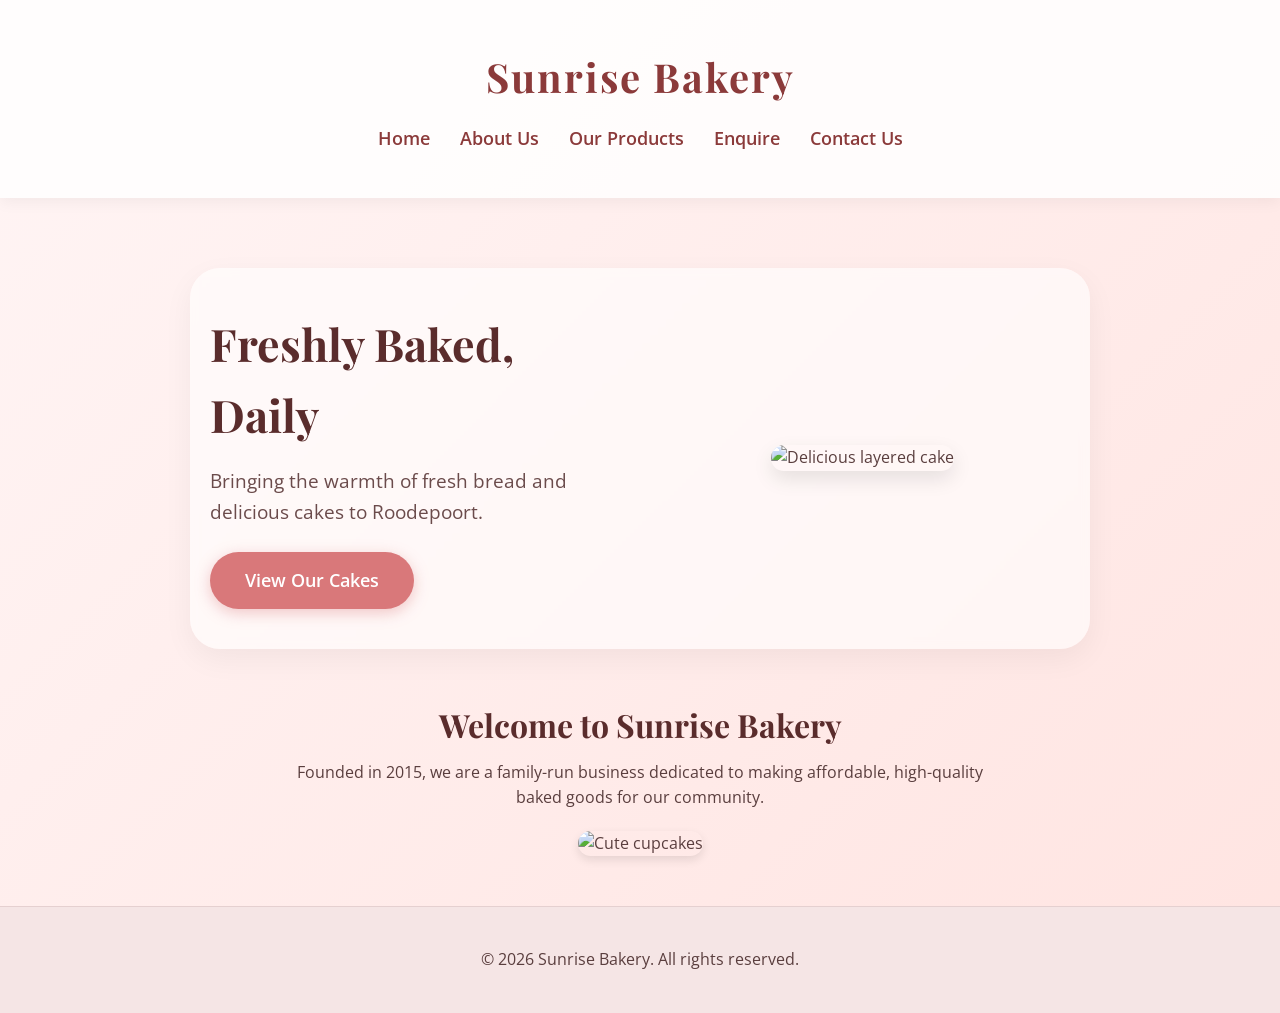
==== index.html @ 59aade1b "added index.html file" ====
<!DOCTYPE html>
<html lang="en">
<head>
<meta charset="UTF-8">
<meta name="viewport" content="width=device-width, initial-scale=1.0">
<title>Home | Sunrise Bakery</title>

<style>
/* PINK BAKERY AESTHETIC */
@import url('https://fonts.googleapis.com/css2?family=Playfair+Display:ital,wght@0,400;0,700;1,400&family=Open+Sans:wght@300;400;600&display=swap');

* { margin: 0; padding: 0; box-sizing: border-box; }
body {
background: linear-gradient(135deg, #fff5f5 0%, #ffe4e1 100%);
font-family: 'Open Sans', sans-serif;
color: #5a3e3e;
line-height: 1.6;
min-height: 100vh;
display: flex;
flex-direction: column;
}

.container {
width: 90%;
max-width: 1100px;
margin: 0 auto;
padding: 20px 0;
}

/* Header */
header {
background-color: rgba(255, 255, 255, 0.85);
padding: 25px 0;
box-shadow: 0 4px 15px rgba(0,0,0,0.05);
margin-bottom: 30px;
}
header h1 {
font-family: 'Playfair Display', serif;
font-size: 2.5rem;
color: #8b3a3a;
text-align: center;
letter-spacing: 2px;
margin-bottom: 15px;
}

/* Navigation */
nav ul {
list-style: none;
text-align: center;
display: flex;
justify-content: center;
gap: 30px;
flex-wrap: wrap;
}
nav ul li a {
text-decoration: none;
color: #8b3a3a;
font-weight: 600;
font-size: 1.1rem;
transition: color 0.3s ease, transform 0.2s;
display: inline-block;
}
nav ul li a:hover {
color: #d9787a;
transform: scale(1.05);
}

/* HERO SECTION - WITH PICTURES AND TEXT SIDE BY SIDE */
#hero {
background: rgba(255, 255, 255, 0.6);
backdrop-filter: blur(5px);
padding: 40px 20px;
border-radius: 30px;
box-shadow: 0 10px 30px rgba(0,0,0,0.05);
margin: 20px auto;
max-width: 900px;

/* This makes text and picture sit side by side */
display: flex;
align-items: center;
justify-content: space-between;
gap: 30px;
flex-wrap: wrap; /* Wraps them on small screens */
}

.hero-content {
flex: 1;
text-align: left;
min-width: 250px;
}
.hero-content h2 {
font-family: 'Playfair Display', serif;
font-size: 2.8rem;
color: #5a2c2c;
margin-bottom: 15px;
}
.hero-content p {
font-size: 1.2rem;
color: #6b4b4b;
margin-bottom: 25px;
}

.hero-image {
flex: 1;
text-align: center;
min-width: 250px;
}
.hero-image img {
max-width: 100%;
height: auto;
width: 350px; /* Controls the nice small size of the cake picture */
border-radius: 20px;
box-shadow: 0 8px 20px rgba(0,0,0,0.1);
}

/* The Pink Button */
.cta-button {
display: inline-block;
background-color: #d9787a;
color: #ffffff;
padding: 14px 35px;
text-decoration: none;
border-radius: 50px;
font-weight: 600;
font-size: 1.1rem;
box-shadow: 0 4px 15px rgba(217, 120, 122, 0.4);
transition: all 0.3s ease;
}
.cta-button:hover {
background-color: #c25e60;
transform: translateY(-3px);
box-shadow: 0 6px 20px rgba(217, 120, 122, 0.5);
}

/* Intro Section (Where the 2nd picture goes) */
#intro {
text-align: center;
padding: 30px 0;
max-width: 700px;
margin: 0 auto;
}
#intro h3 {
font-family: 'Playfair Display', serif;
font-size: 2rem;
color: #5a2c2c;
margin-bottom: 10px;
}

/* Styling for the SECOND cute picture */
.cute-bottom-image {
text-align: center;
margin-top: 20px;
}
.cute-bottom-image img {
width: 250px; /* Small cute size */
border-radius: 15px;
box-shadow: 0 4px 10px rgba(0,0,0,0.1);
}

/* Footer */
footer {
background-color: #f5e5e5;
color: #5a3e3e;
text-align: center;
padding: 20px;
margin-top: auto;
border-top: 1px solid #e5d0d0;
}
</style>
</head>
<body>
<header>
<div class="container">
<h1>Sunrise Bakery</h1>
<nav>
<ul>
<li><a href="index.html">Home</a></li>
<li><a href="about.html">About Us</a></li>
<li><a href="services.html">Our Products</a></li>
<li><a href="enquiry.html">Enquire</a></li>
<li><a href="contact.html">Contact Us</a></li>
</ul>
</nav>
</div>
</header>

<main>
<div class="container">

<!-- SECTION 1: Words on left, Cake1.png on right -->
<section id="hero">
<div class="hero-content">
<h2>Freshly Baked, Daily</h2>
<p>Bringing the warmth of fresh bread and delicious cakes to Roodepoort.</p>
<a href="services.html" class="cta-button">View Our Cakes</a>
</div>

<div class="hero-image">
<img src="images/Cake1.png" alt="Delicious layered cake">
</div>
</section>

<!-- SECTION 2: Words with Cupcakes2.png nicely below -->
<section id="intro">
<h3>Welcome to Sunrise Bakery</h3>
<p>Founded in 2015, we are a family-run business dedicated to making affordable, high-quality baked goods for our community.</p>

<div class="cute-bottom-image">
<img src="images/Cupcakes2.png" alt="Cute cupcakes">
</div>
</section>

</div>
</main>

<footer>
<div class="container">
<p>&copy; 2026 Sunrise Bakery. All rights reserved.</p>
</div>
</footer>
</body>
</html>
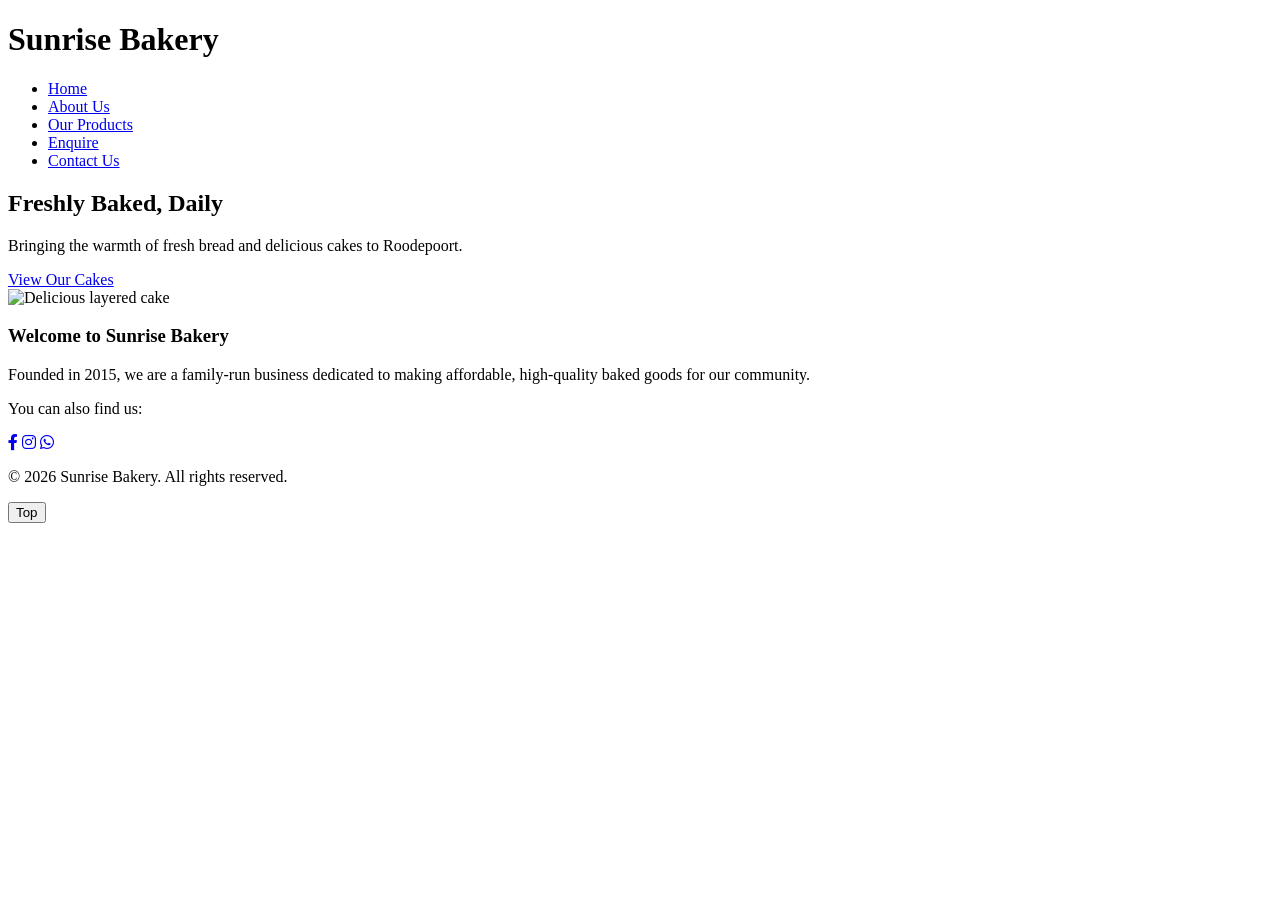
==== commit a7dfa190: "Update index.html I added my index.html file" ====
--- a/index.html
+++ b/index.html
@@ -1,222 +1,81 @@
 <!DOCTYPE html>
 <html lang="en">
 <head>
-<meta charset="UTF-8">
-<meta name="viewport" content="width=device-width, initial-scale=1.0">
-<title>Home | Sunrise Bakery</title>
-
-<style>
-/* PINK BAKERY AESTHETIC */
-@import url('https://fonts.googleapis.com/css2?family=Playfair+Display:ital,wght@0,400;0,700;1,400&family=Open+Sans:wght@300;400;600&display=swap');
-
-* { margin: 0; padding: 0; box-sizing: border-box; }
-body {
-background: linear-gradient(135deg, #fff5f5 0%, #ffe4e1 100%);
-font-family: 'Open Sans', sans-serif;
-color: #5a3e3e;
-line-height: 1.6;
-min-height: 100vh;
-display: flex;
-flex-direction: column;
-}
-
-.container {
-width: 90%;
-max-width: 1100px;
-margin: 0 auto;
-padding: 20px 0;
-}
-
-/* Header */
-header {
-background-color: rgba(255, 255, 255, 0.85);
-padding: 25px 0;
-box-shadow: 0 4px 15px rgba(0,0,0,0.05);
-margin-bottom: 30px;
-}
-header h1 {
-font-family: 'Playfair Display', serif;
-font-size: 2.5rem;
-color: #8b3a3a;
-text-align: center;
-letter-spacing: 2px;
-margin-bottom: 15px;
-}
-
-/* Navigation */
-nav ul {
-list-style: none;
-text-align: center;
-display: flex;
-justify-content: center;
-gap: 30px;
-flex-wrap: wrap;
-}
-nav ul li a {
-text-decoration: none;
-color: #8b3a3a;
-font-weight: 600;
-font-size: 1.1rem;
-transition: color 0.3s ease, transform 0.2s;
-display: inline-block;
-}
-nav ul li a:hover {
-color: #d9787a;
-transform: scale(1.05);
-}
-
-/* HERO SECTION - WITH PICTURES AND TEXT SIDE BY SIDE */
-#hero {
-background: rgba(255, 255, 255, 0.6);
-backdrop-filter: blur(5px);
-padding: 40px 20px;
-border-radius: 30px;
-box-shadow: 0 10px 30px rgba(0,0,0,0.05);
-margin: 20px auto;
-max-width: 900px;
-
-/* This makes text and picture sit side by side */
-display: flex;
-align-items: center;
-justify-content: space-between;
-gap: 30px;
-flex-wrap: wrap; /* Wraps them on small screens */
-}
-
-.hero-content {
-flex: 1;
-text-align: left;
-min-width: 250px;
-}
-.hero-content h2 {
-font-family: 'Playfair Display', serif;
-font-size: 2.8rem;
-color: #5a2c2c;
-margin-bottom: 15px;
-}
-.hero-content p {
-font-size: 1.2rem;
-color: #6b4b4b;
-margin-bottom: 25px;
-}
-
-.hero-image {
-flex: 1;
-text-align: center;
-min-width: 250px;
-}
-.hero-image img {
-max-width: 100%;
-height: auto;
-width: 350px; /* Controls the nice small size of the cake picture */
-border-radius: 20px;
-box-shadow: 0 8px 20px rgba(0,0,0,0.1);
-}
-
-/* The Pink Button */
-.cta-button {
-display: inline-block;
-background-color: #d9787a;
-color: #ffffff;
-padding: 14px 35px;
-text-decoration: none;
-border-radius: 50px;
-font-weight: 600;
-font-size: 1.1rem;
-box-shadow: 0 4px 15px rgba(217, 120, 122, 0.4);
-transition: all 0.3s ease;
-}
-.cta-button:hover {
-background-color: #c25e60;
-transform: translateY(-3px);
-box-shadow: 0 6px 20px rgba(217, 120, 122, 0.5);
-}
-
-/* Intro Section (Where the 2nd picture goes) */
-#intro {
-text-align: center;
-padding: 30px 0;
-max-width: 700px;
-margin: 0 auto;
-}
-#intro h3 {
-font-family: 'Playfair Display', serif;
-font-size: 2rem;
-color: #5a2c2c;
-margin-bottom: 10px;
-}
-
-/* Styling for the SECOND cute picture */
-.cute-bottom-image {
-text-align: center;
-margin-top: 20px;
-}
-.cute-bottom-image img {
-width: 250px; /* Small cute size */
-border-radius: 15px;
-box-shadow: 0 4px 10px rgba(0,0,0,0.1);
-}
-
-/* Footer */
-footer {
-background-color: #f5e5e5;
-color: #5a3e3e;
-text-align: center;
-padding: 20px;
-margin-top: auto;
-border-top: 1px solid #e5d0d0;
-}
-</style>
+    <meta charset="UTF-8">
+    <meta name="viewport" content="width=device-width, initial-scale=1.0">
+    <title>Home | Sunrise Bakery</title>
+    <!-- Font Awesome for Social Media Icons -->
+    <link rel="stylesheet" href="https://cdnjs.cloudflare.com/ajax/libs/font-awesome/6.0.0/css/all.min.css">
+    <!-- Link to your stylesheet -->
+    <link rel="stylesheet" href="./css/style.css">
 </head>
 <body>
-<header>
-<div class="container">
-<h1>Sunrise Bakery</h1>
-<nav>
-<ul>
-<li><a href="index.html">Home</a></li>
-<li><a href="about.html">About Us</a></li>
-<li><a href="services.html">Our Products</a></li>
-<li><a href="enquiry.html">Enquire</a></li>
-<li><a href="contact.html">Contact Us</a></li>
-</ul>
-</nav>
-</div>
-</header>
+    <header>
+        <div class="container">
+            <h1>Sunrise Bakery</h1>
+            <nav>
+                <ul>
+                    <li><a href="index.html">Home</a></li>
+                    <li><a href="about.html">About Us</a></li>
+                    <li><a href="services.html">Our Products</a></li>
+                    <li><a href="enquiry.html">Enquire</a></li>
+                    <li><a href="contact.html">Contact Us</a></li>
+                </ul>
+            </nav>
+        </div>
+    </header>
 
-<main>
-<div class="container">
+    <main>
+        <div class="container">
+            <section id="hero">
+                <div class="hero-content">
+                    <h2>Freshly Baked, Daily</h2>
+                    <p>Bringing the warmth of fresh bread and delicious cakes to Roodepoort.</p>
+                    <a href="services.html" class="cta-button">View Our Cakes</a>
+                </div>
+                <div class="hero-image">
+                    <img src="images/Cake1.png" alt="Delicious layered cake">
+                </div>
+            </section>
 
-<!-- SECTION 1: Words on left, Cake1.png on right -->
-<section id="hero">
-<div class="hero-content">
-<h2>Freshly Baked, Daily</h2>
-<p>Bringing the warmth of fresh bread and delicious cakes to Roodepoort.</p>
-<a href="services.html" class="cta-button">View Our Cakes</a>
-</div>
+            <section id="intro">
+                <h3>Welcome to Sunrise Bakery</h3>
+                <p>Founded in 2015, we are a family-run business dedicated to making affordable, high-quality baked goods for our community.</p>
+            </section>
+        </div>
+    </main>
 
-<div class="hero-image">
-<img src="images/Cake1.png" alt="Delicious layered cake">
-</div>
-</section>
+    <footer>
+        <div class="container">
+            <p>You can also find us:</p>
+            <div class="social-media-links">
+                <a href="https://facebook.com" target="_blank" title="Facebook"><i class="fab fa-facebook-f"></i></a>
+                <a href="https://instagram.com" target="_blank" title="Instagram"><i class="fab fa-instagram"></i></a>
+                <a href="https://wa.me/27629099307" target="_blank" title="WhatsApp"><i class="fab fa-whatsapp"></i></a>
+            </div>
+            <p>&copy; 2026 Sunrise Bakery. All rights reserved.</p>
+        </div>
+    </footer>
 
-<!-- SECTION 2: Words with Cupcakes2.png nicely below -->
-<section id="intro">
-<h3>Welcome to Sunrise Bakery</h3>
-<p>Founded in 2015, we are a family-run business dedicated to making affordable, high-quality baked goods for our community.</p>
+    <!-- Back to Top Button -->
+    <button id="topBtn" title="Go to top">Top</button>
 
-<div class="cute-bottom-image">
-<img src="images/Cupcakes2.png" alt="Cute cupcakes">
-</div>
-</section>
-
-</div>
-</main>
-
-<footer>
-<div class="container">
-<p>&copy; 2026 Sunrise Bakery. All rights reserved.</p>
-</div>
-</footer>
+    <!-- JavaScript for Back to Top -->
+    <script>
+        var mybutton = document.getElementById("topBtn");
+        window.onscroll = function() {scrollFunction()};
+        function scrollFunction() {
+            if (document.body.scrollTop > 20 || document.documentElement.scrollTop > 20) {
+                mybutton.style.display = "block";
+            } else {
+                mybutton.style.display = "none";
+            }
+        }
+        function topFunction() {
+            document.body.scrollTop = 0;
+            document.documentElement.scrollTop = 0;
+        }
+        if(mybutton){ mybutton.onclick = function() { topFunction() }; }
+    </script>
 </body>
-</html>+</html>
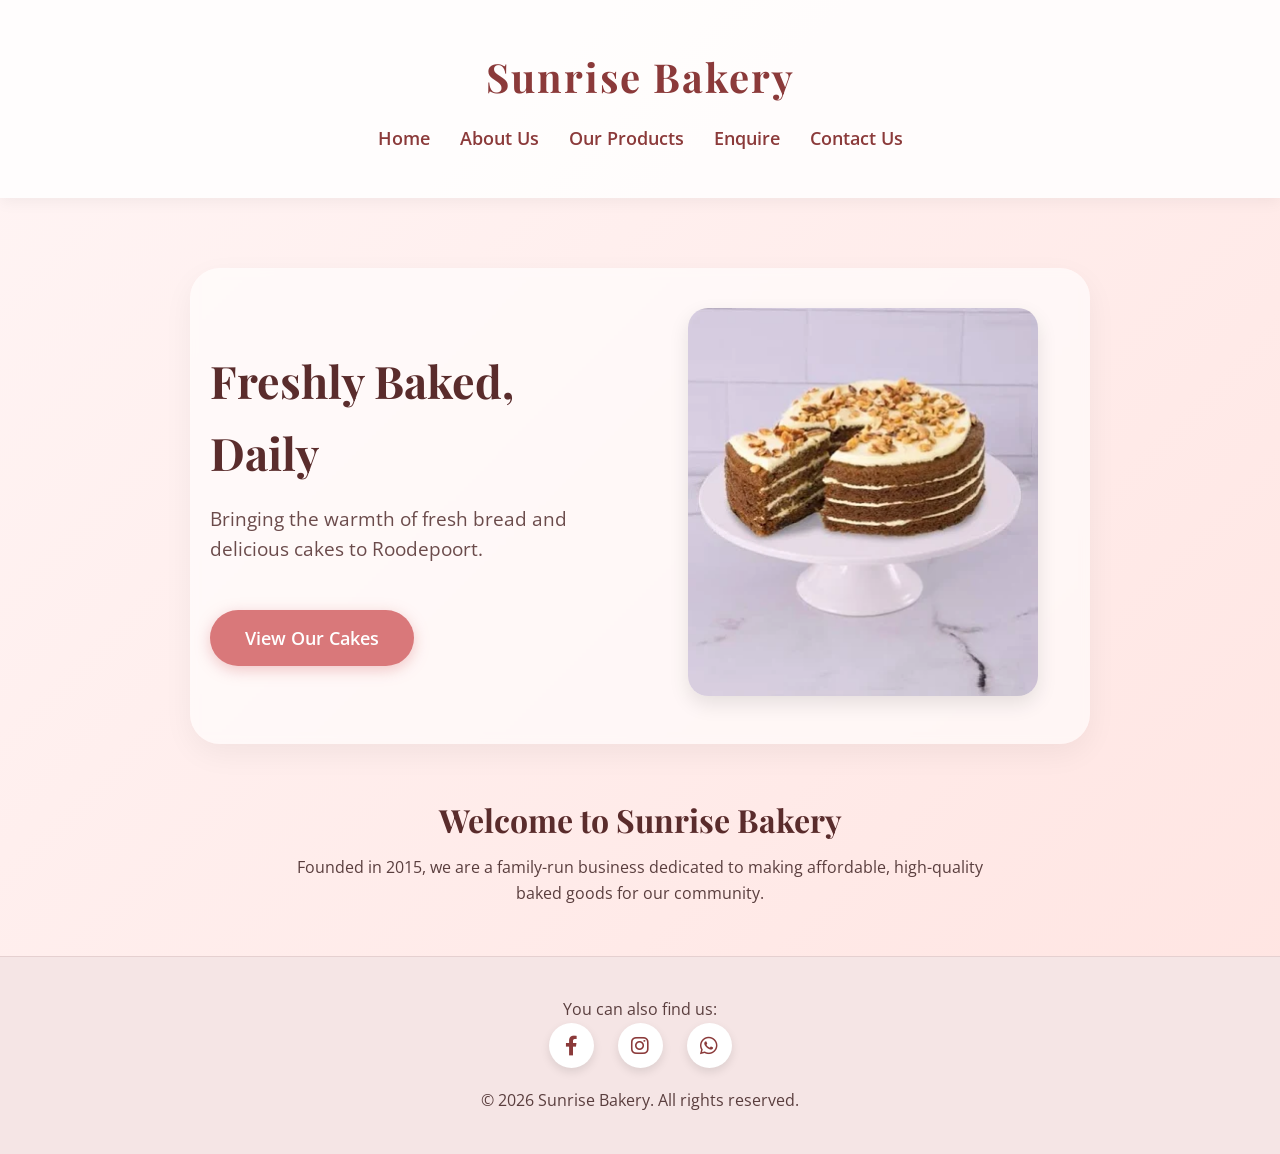
==== commit 03fdfcdc: "Update index.html" ====
--- a/index.html
+++ b/index.html
@@ -4,6 +4,7 @@
     <meta charset="UTF-8">
     <meta name="viewport" content="width=device-width, initial-scale=1.0">
     <title>Home | Sunrise Bakery</title>
+    <meta name="description" content="Sunrise Bakery in Roodepoort offers fresh bread, cupcakes, and custom cakes for weddings and birthdays. Order online today!">
     <!-- Font Awesome for Social Media Icons -->
     <link rel="stylesheet" href="https://cdnjs.cloudflare.com/ajax/libs/font-awesome/6.0.0/css/all.min.css">
     <!-- Link to your stylesheet -->
@@ -61,21 +62,6 @@
     <button id="topBtn" title="Go to top">Top</button>
 
     <!-- JavaScript for Back to Top -->
-    <script>
-        var mybutton = document.getElementById("topBtn");
-        window.onscroll = function() {scrollFunction()};
-        function scrollFunction() {
-            if (document.body.scrollTop > 20 || document.documentElement.scrollTop > 20) {
-                mybutton.style.display = "block";
-            } else {
-                mybutton.style.display = "none";
-            }
-        }
-        function topFunction() {
-            document.body.scrollTop = 0;
-            document.documentElement.scrollTop = 0;
-        }
-        if(mybutton){ mybutton.onclick = function() { topFunction() }; }
-    </script>
+    <script src="js/script.js"></script>
 </body>
 </html>
--- a/css/style.css
+++ b/css/style.css
@@ -0,0 +1,252 @@
+/* =========================================================
+             SUNRISE BAKERY  MAIN STYLESHEET 
+   ========================================================= */
+
+/* GLOBAL FONTS & BASE STYLES (Used on every page) */
+@import url('https://fonts.googleapis.com/css2?family=Playfair+Display:ital,wght@0,400;0,700;1,400&family=Open+Sans:wght@300;400;600&display=swap');
+
+* { margin: 0; padding: 0; box-sizing: border-box; }
+
+body {
+    background: linear-gradient(135deg, #fff5f5 0%, #ffe4e1 100%);
+    font-family: 'Open Sans', sans-serif;
+    color: #5a3e3e;
+    line-height: 1.6;
+    min-height: 100vh;
+    display: flex;
+    flex-direction: column;
+}
+
+.container { width: 90%; max-width: 1100px; margin: 0 auto; padding: 20px 0; }
+
+
+/* ---------------------------------------------------------
+   HEADER & NAVIGATION MENU (Appears on every page)
+   --------------------------------------------------------- */
+header {
+    background-color: rgba(255, 255, 255, 0.85);
+    padding: 25px 0;
+    box-shadow: 0 4px 15px rgba(0,0,0,0.05);
+    margin-bottom: 30px;
+}
+header h1 {
+    font-family: 'Playfair Display', serif;
+    font-size: 2.5rem;
+    color: #8b3a3a;
+    text-align: center;
+    letter-spacing: 2px;
+    margin-bottom: 15px;
+}
+nav ul {
+    list-style: none;
+    text-align: center;
+    display: flex;
+    justify-content: center;
+    gap: 30px;
+    flex-wrap: wrap;
+}
+nav ul li a {
+    text-decoration: none;
+    color: #8b3a3a;
+    font-weight: 600;
+    font-size: 1.1rem;
+    transition: color 0.3s ease, transform 0.2s;
+    display: inline-block;
+}
+nav ul li a:hover { color: #d9787a; transform: scale(1.05); }
+
+
+/* ---------------------------------------------------------
+   HOMEPAGE (index.html)
+   --------------------------------------------------------- */
+#hero {
+    background: rgba(255, 255, 255, 0.6);
+    backdrop-filter: blur(5px);
+    padding: 40px 20px;
+    border-radius: 30px;
+    box-shadow: 0 10px 30px rgba(0,0,0,0.05);
+    margin: 20px auto;
+    max-width: 900px;
+    display: flex;
+    align-items: center;
+    justify-content: space-between;
+    gap: 30px;
+    flex-wrap: wrap;
+}
+.hero-content { flex: 1; text-align: left; min-width: 250px; }
+.hero-content h2 { font-family: 'Playfair Display', serif; font-size: 2.8rem; color: #5a2c2c; margin-bottom: 15px; }
+.hero-content p { font-size: 1.2rem; color: #6b4b4b; margin-bottom: 25px; }
+.hero-image { flex: 1; text-align: center; min-width: 250px; }
+.hero-image img { max-width: 100%; height: auto; width: 350px; border-radius: 20px; box-shadow: 0 8px 20px rgba(0,0,0,0.1); }
+
+#intro { text-align: center; padding: 30px 0; max-width: 700px; margin: 0 auto; }
+#intro h3 { font-family: 'Playfair Display', serif; font-size: 2rem; color: #5a2c2c; margin-bottom: 10px; }
+
+
+/* ---------------------------------------------------------
+   ABOUT US PAGE (about.html)
+   --------------------------------------------------------- */
+.content-page {
+    background: rgba(255, 255, 255, 0.6);
+    backdrop-filter: blur(5px);
+    padding: 40px 30px;
+    border-radius: 30px;
+    box-shadow: 0 10px 30px rgba(0,0,0,0.05);
+    margin: 20px auto;
+    max-width: 800px;
+    text-align: center;
+}
+.content-page h2 { font-family: 'Playfair Display', serif; font-size: 2.2rem; color: #5a2c2c; margin-bottom: 20px; }
+.content-page h3 { font-family: 'Playfair Display', serif; color: #8b3a3a; margin-top: 25px; margin-bottom: 10px; }
+.about-pictures { display: flex; justify-content: center; gap: 20px; flex-wrap: wrap; margin: 30px 0; }
+.about-pictures img { width: 250px; height: 250px; object-fit: cover; border-radius: 20px; box-shadow: 0 4px 15px rgba(0,0,0,0.1); border: 3px solid #fff; }
+
+
+/* ---------------------------------------------------------
+   PRODUCTS / SERVICES PAGE (services.html)
+   --------------------------------------------------------- */
+/* 6. Product Grid (Services Page) */
+.product-grid { display: flex; flex-direction: column; gap: 20px; text-align: left; }
+.product-item { 
+    background: #fff; padding: 20px; border-radius: 15px; box-shadow: 0 4px 10px rgba(0,0,0,0.03); border-left: 5px solid #d9787a;
+    display: flex; align-items: center; justify-content: space-between; gap: 20px;
+}
+.product-item img { width: 100px; height: 100px; object-fit: cover; border-radius: 10px; flex-shrink: 0; }
+.product-text { flex: 1; text-align: center; }
+/* ---------------------------------------------------------
+   ENQUIRY FORM PAGE (enquiry.html)
+   --------------------------------------------------------- */
+form { display: flex; flex-direction: column; max-width: 600px; margin: 0 auto; text-align: left; }
+form label { margin-top: 15px; font-weight: 600; color: #5a2c2c; }
+form input, form select { padding: 12px; margin-top: 5px; border: 1px solid #e0d0d0; border-radius: 10px; background-color: #fff; width: 100%; font-family: 'Open Sans', sans-serif; }
+form input:focus, form select:focus { outline: 2px solid #d9787a; border: none; }
+
+
+/* ---------------------------------------------------------
+   CONTACT PAGE (contact.html)
+   --------------------------------------------------------- */
+.contact-info { display: flex; flex-direction: column; gap: 25px; max-width: 500px; margin: 0 auto; }
+.contact-info h3 { font-family: 'Playfair Display', serif; color: #8b3a3a; margin-bottom: 5px; }
+
+
+/* ---------------------------------------------------------
+   BUTTONS (Used on Home & Services pages)
+   --------------------------------------------------------- */
+.cta-button {
+    display: inline-block;
+    background-color: #d9787a;
+    color: #ffffff;
+    padding: 14px 35px;
+    text-decoration: none;
+    border-radius: 50px;
+    font-weight: 600;
+    font-size: 1.1rem;
+    box-shadow: 0 4px 15px rgba(217, 120, 122, 0.4);
+    transition: all 0.3s ease;
+    border: none;
+    cursor: pointer;
+    margin-top: 20px;
+}
+.cta-button:hover { background-color: #c25e60; transform: translateY(-3px); box-shadow: 0 6px 20px rgba(217, 120, 122, 0.5); }
+
+
+/* ---------------------------------------------------------
+   FOOTER & SOCIAL MEDIA ICONS (Appears on every page)
+   --------------------------------------------------------- */
+footer { background-color: #f5e5e5; color: #5a3e3e; text-align: center; padding: 20px; margin-top: auto; border-top: 1px solid #e5d0d0; }
+.social-media-links { text-align: center; margin-bottom: 20px; }
+.social-media-links a {
+    display: inline-flex;
+    justify-content: center;
+    align-items: center;
+    width: 45px;
+    height: 45px;
+    background-color: #ffffff;
+    color: #8b3a3a;
+    border-radius: 50%;
+    margin: 0 10px;
+    text-decoration: none;
+    font-size: 20px;
+    box-shadow: 0 4px 10px rgba(0,0,0,0.1);
+    transition: all 0.3s ease;
+}
+.social-media-links a:hover { background-color: #d9787a; color: #ffffff; transform: translateY(-3px); }
+
+/* Back to Top Button */
+#topBtn {
+    display: none;         /* Hidden by default */
+    position: fixed;       /* Floats on the screen */
+    bottom: 20px;          /* 20px from the bottom */
+    right: 30px;           /* 30px from the right side */
+    z-index: 99;
+    border: none;
+    outline: none;
+    background-color: #d9787a;  /* Pink background */
+    color: white;
+    cursor: pointer;
+    padding: 15px;
+    border-radius: 10px;   /* Rounded corners */
+    font-size: 18px;
+    box-shadow: 0 2px 5px rgba(0,0,0,0.2);
+    font-family: 'Open Sans', sans-serif;
+    transition: all 0.3s ease;
+}
+#topBtn:hover { 
+    background-color: #c25e60; 
+    transform: translateY(-3px); 
+}
+/* ---------------------------------------------------------
+            RESPONSIVE DESIGN 
+   --------------------------------------------------------- */
+@media screen and (max-width: 768px) {
+    header h1 { font-size: 1.8rem; }
+    nav ul { flex-direction: column; gap: 15px; text-align: center; }
+    #hero { flex-direction: column; text-align: center; }
+    .hero-content, .hero-image { min-width: 100%; }
+    .hero-image img { width: 80%; }
+    form input, form select, .cta-button { width: 100%; }
+    .about-pictures img { width: 100%; height: auto; }
+}
+/* =========================================
+       THANK YOU  (Pink & Burgundy)
+   ========================================= */
+.popup-overlay {
+    display: none; /* Hidden by default */
+    position: fixed;
+    top: 0; left: 0;
+    width: 100%; height: 100%;
+    background-color: rgba(90, 62, 62, 0.5); /* Semi-transparent background */
+    justify-content: center;
+    align-items: center;
+    z-index: 1000;
+}
+
+.popup-box {
+    background: linear-gradient(135deg, #fff5f5 0%, #ffe4e1 100%); /* Pink background */
+    padding: 40px;
+    border-radius: 20px;
+    text-align: center;
+    max-width: 450px;
+    box-shadow: 0 10px 40px rgba(0,0,0,0.2);
+    border: 3px solid #8b3a3a; /* Burgundy border */
+    animation: popIn 0.3s ease-out;
+}
+
+.popup-box h2 {
+    font-family: 'Playfair Display', serif;
+    color: #8b3a3a; /* BURGUNDY HEADING */
+    font-size: 2rem;
+    margin-bottom: 15px;
+}
+
+.popup-box p {
+    font-size: 1.1rem;
+    color: #5a3e3e;
+    margin-bottom: 20px;
+    line-height: 1.6;
+}
+
+@keyframes popIn {
+    0% { transform: scale(0.8); opacity: 0; }
+    100% { transform: scale(1); opacity: 1; }
+}
